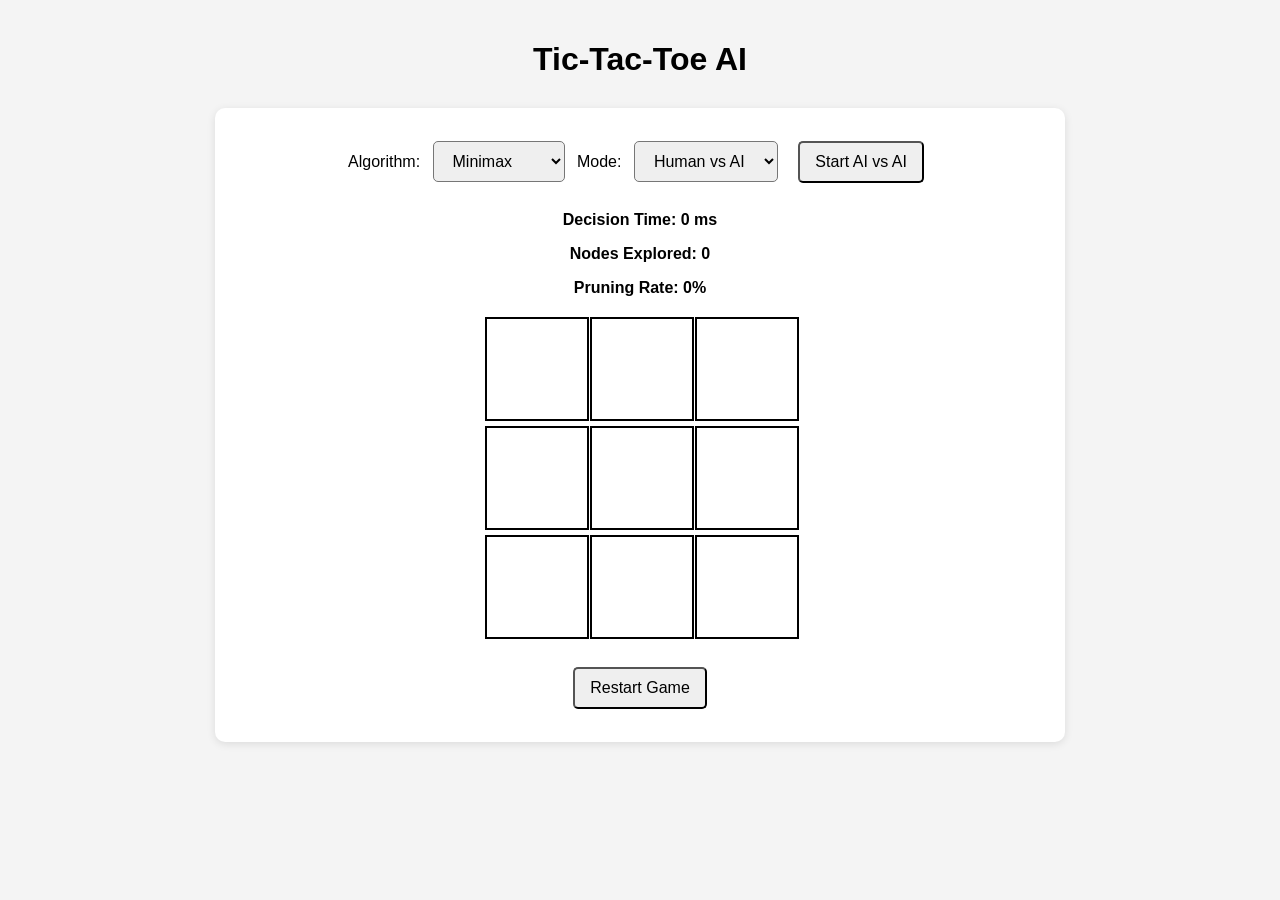
==== module_b/index.html @ 6b885013 "module B tic tac toe" ====
<!DOCTYPE html>
<html lang="en">
<head>
    <meta charset="UTF-8">
    <meta name="viewport" content="width=device-width, initial-scale=1.0">
    <title>Tic-Tac-Toe AI</title>
    <link rel="stylesheet" href="style.css">
</head>
<body>

<h1>Tic-Tac-Toe AI</h1>

<div id="ticTacToeSection">

    <label for="algorithmSelect">Algorithm:</label>

    <select id="algorithmSelect">
        <option value="minimax">Minimax</option>
        <option value="alphabeta">Alpha-Beta</option>
    </select>

    <label for="gameMode">Mode:</label>

    <select id="gameMode">
        <option value="human">Human vs AI</option>
        <option value="ai">AI vs AI</option>
    </select>

    <button id="startAiGameBtn">
        Start AI vs AI
    </button>

    <div id="metrics">

        <p>Decision Time: <span id="decisionTime">0</span> ms</p>

        <p>Nodes Explored: <span id="nodesExplored">0</span></p>

        <p>Pruning Rate: <span id="pruningRate">0</span>%</p>

    </div>

    <div id="board"></div>

    <button id="restartBtn">Restart Game</button>

</div>

<script src="minimax.js"></script>
<script src="alphabeta.js"></script>
<script src="tictactoe.js"></script>

</body>
</html>
---- module_b/style.css ----
body {
    font-family: Arial, sans-serif;
    text-align: center;
    margin: 0;
    padding: 20px;
    background-color: #f4f4f4;
}

h1 {
    margin-bottom: 30px;
}

#ticTacToeSection {
    background: white;
    max-width: 800px;
    margin: auto;
    padding: 25px;
    border-radius: 10px;
    box-shadow: 0 2px 8px rgba(0, 0, 0, 0.1);
}

button,
select {
    padding: 10px 15px;
    margin: 8px;
    font-size: 16px;
    cursor: pointer;
    border-radius: 5px;
}

#metrics {
    margin: 20px 0;
    font-weight: bold;
}

#board {
    display: grid;
    grid-template-columns: repeat(3, 100px);
    gap: 5px;
    justify-content: center;
    margin: 20px auto;
}

.cell {
    width: 100px;
    height: 100px;
    border: 2px solid black;

    display: flex;
    justify-content: center;
    align-items: center;

    font-size: 40px;
    font-weight: bold;

    cursor: pointer;
    background-color: white;
}

.cell:hover {
    background-color: #f0f0f0;
}
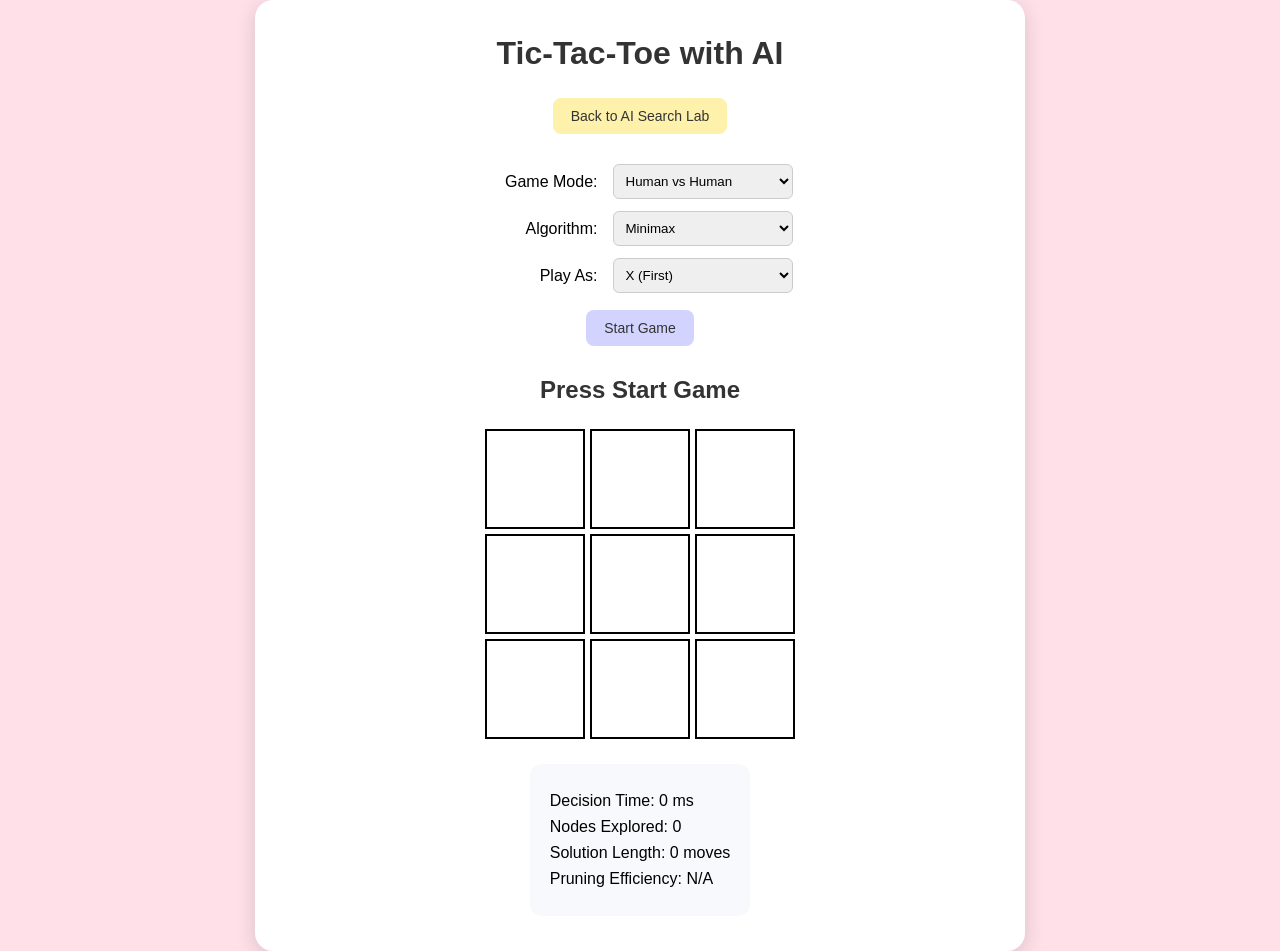
==== commit 07cf0d86: "update module A and UI" ====
--- a/module_b/index.html
+++ b/module_b/index.html
@@ -1,54 +1,202 @@
 <!DOCTYPE html>
 <html lang="en">
+
 <head>
     <meta charset="UTF-8">
     <meta name="viewport" content="width=device-width, initial-scale=1.0">
+
     <title>Tic-Tac-Toe AI</title>
+
     <link rel="stylesheet" href="style.css">
 </head>
+
 <body>
 
-<h1>Tic-Tac-Toe AI</h1>
-
-<div id="ticTacToeSection">
-
-    <label for="algorithmSelect">Algorithm:</label>
-
-    <select id="algorithmSelect">
-        <option value="minimax">Minimax</option>
-        <option value="alphabeta">Alpha-Beta</option>
-    </select>
-
-    <label for="gameMode">Mode:</label>
-
-    <select id="gameMode">
-        <option value="human">Human vs AI</option>
-        <option value="ai">AI vs AI</option>
-    </select>
-
-    <button id="startAiGameBtn">
-        Start AI vs AI
-    </button>
-
-    <div id="metrics">
-
-        <p>Decision Time: <span id="decisionTime">0</span> ms</p>
-
-        <p>Nodes Explored: <span id="nodesExplored">0</span></p>
-
-        <p>Pruning Rate: <span id="pruningRate">0</span>%</p>
+<div class="game-wrapper">
+
+    <h1>Tic-Tac-Toe with AI</h1>
+
+
+    <div class="home-container">
+
+        <a href="../index.html">
+            <button class="home-button">
+                Back to AI Search Lab
+            </button>
+        </a>
 
     </div>
 
-    <div id="board"></div>
-
-    <button id="restartBtn">Restart Game</button>
+
+    <div class="controls">
+
+
+        <div class="control-row">
+
+            <label>
+                Game Mode:
+            </label>
+
+            <select id="gameMode" onchange="updateControls()">
+                <option value="humanhuman">Human vs Human</option>
+                <option value="human">Human vs AI</option>
+                <option value="ai">AI vs AI</option>
+            </select>
+
+        </div>
+
+
+
+        <div class="control-row" id="algorithmControl">
+
+            <label>
+                Algorithm:
+            </label>
+
+            <select id="algorithm">
+
+                <option value="minimax">
+                    Minimax
+                </option>
+
+                <option value="alphabeta">
+                    Alpha-Beta Pruning
+                </option>
+
+            </select>
+
+        </div>
+
+
+
+        <div class="control-row" id="playerControl">
+
+            <label>
+                Play As:
+            </label>
+
+            <select id="playerSymbol">
+
+                <option value="X">
+                    X (First)
+                </option>
+
+                <option value="O">
+                    O (Second)
+                </option>
+
+            </select>
+
+        </div>
+
+
+
+        <div class="control-row" id="aiXControl" style="display:none">
+
+            <label>
+                AI X:
+            </label>
+
+            <select id="aiX">
+
+                <option value="minimax">
+                    Minimax
+                </option>
+
+                <option value="alphabeta">
+                    Alpha-Beta Pruning
+                </option>
+
+            </select>
+
+        </div>
+
+
+
+        <div class="control-row" id="aiOControl" style="display:none">
+
+            <label>
+                AI O:
+            </label>
+
+            <select id="aiO">
+
+                <option value="minimax">
+                    Minimax
+                </option>
+
+                <option value="alphabeta">
+                    Alpha-Beta Pruning
+                </option>
+
+            </select>
+
+        </div>
+
+
+
+        <button onclick="startGame()">
+            Start Game
+        </button>
+
+
+    </div>
+
+
+
+    <h2 id="status">
+        Press Start Game
+    </h2>
+
+
+
+    <div id="board" class="board"></div>
+
+
+
+    <div id="stats">
+
+        <p>
+            Decision Time:
+            <span id="time">0</span> ms
+        </p>
+
+
+        <p>
+            Nodes Explored:
+            <span id="nodes">0</span>
+        </p>
+
+
+        <p>
+            Solution Length:
+            <span id="solutionLength">0</span> moves
+        </p>
+
+
+        <p>
+            Pruning Efficiency:
+            <span id="pruning">N/A</span>
+        </p>
+
+
+    </div>
+
 
 </div>
+
+
 
 <script src="minimax.js"></script>
 <script src="alphabeta.js"></script>
 <script src="tictactoe.js"></script>
 
+
+<script>
+    updateControls();
+</script>
+
+
 </body>
-</html>
+
+</html>
--- a/module_b/style.css
+++ b/module_b/style.css
@@ -1,62 +1,121 @@
 body {
     font-family: Arial, sans-serif;
+    background: #FFE0E9;
+    margin: 0;
+    min-height: 100vh;
+    display: flex;
+    justify-content: center;
+    align-items: center;
+}
+
+.game-wrapper {
+    background: white;
+    width: 90%;
+    max-width: 700px;
+    padding: 35px;
+    border-radius: 18px;
+    box-shadow: 0 5px 20px rgba(0,0,0,0.15);
     text-align: center;
-    margin: 0;
-    padding: 20px;
-    background-color: #f4f4f4;
 }
 
 h1 {
-    margin-bottom: 30px;
+    margin-top: 0;
+    color: #333;
 }
 
-#ticTacToeSection {
-    background: white;
-    max-width: 800px;
-    margin: auto;
-    padding: 25px;
-    border-radius: 10px;
-    box-shadow: 0 2px 8px rgba(0, 0, 0, 0.1);
+.home-container {
+    margin-bottom: 25px;
 }
 
-button,
-select {
-    padding: 10px 15px;
-    margin: 8px;
-    font-size: 16px;
+button {
+    padding: 10px 18px;
+    margin: 5px;
+    border: none;
+    border-radius: 8px;
+    background: #d3d3ff;
+    color: #333;
+    font-size: 14px;
     cursor: pointer;
-    border-radius: 5px;
+    transition: 0.2s;
 }
 
-#metrics {
-    margin: 20px 0;
-    font-weight: bold;
+button:hover {
+    background: #B8CECB;
 }
 
-#board {
+.home-button {
+    background: #fef1ab;
+    color: #333;
+}
+
+.home-button:hover {
+    background: #eac45f;
+}
+
+.controls {
+    display: flex;
+    flex-direction: column;
+    align-items: center;
+    gap: 12px;
+}
+
+.control-row {
+    display: flex;
+    justify-content: center;
+    align-items: center;
+    gap: 15px;
+    width: 100%;
+}
+
+label {
+    width: 110px;
+    text-align: right;
+}
+
+select {
+    width: 180px;
+    padding: 8px;
+    border-radius: 6px;
+    border: 1px solid #ccc;
+}
+
+#status {
+    margin-top: 25px;
+    color: #333;
+}
+
+.board {
     display: grid;
     grid-template-columns: repeat(3, 100px);
+    grid-template-rows: repeat(3, 100px);
     gap: 5px;
     justify-content: center;
-    margin: 20px auto;
+    margin: 25px auto;
 }
 
 .cell {
-    width: 100px;
-    height: 100px;
     border: 2px solid black;
-
     display: flex;
     justify-content: center;
     align-items: center;
-
-    font-size: 40px;
+    font-size: 45px;
     font-weight: bold;
-
     cursor: pointer;
-    background-color: white;
+    background: white;
 }
 
 .cell:hover {
-    background-color: #f0f0f0;
+    background: #f0f4ff;
+}
+
+#stats {
+    background: #f8f9fc;
+    display: inline-block;
+    padding: 20px;
+    border-radius: 12px;
+    text-align: left;
+}
+
+#stats p {
+    margin: 8px 0;
 }
